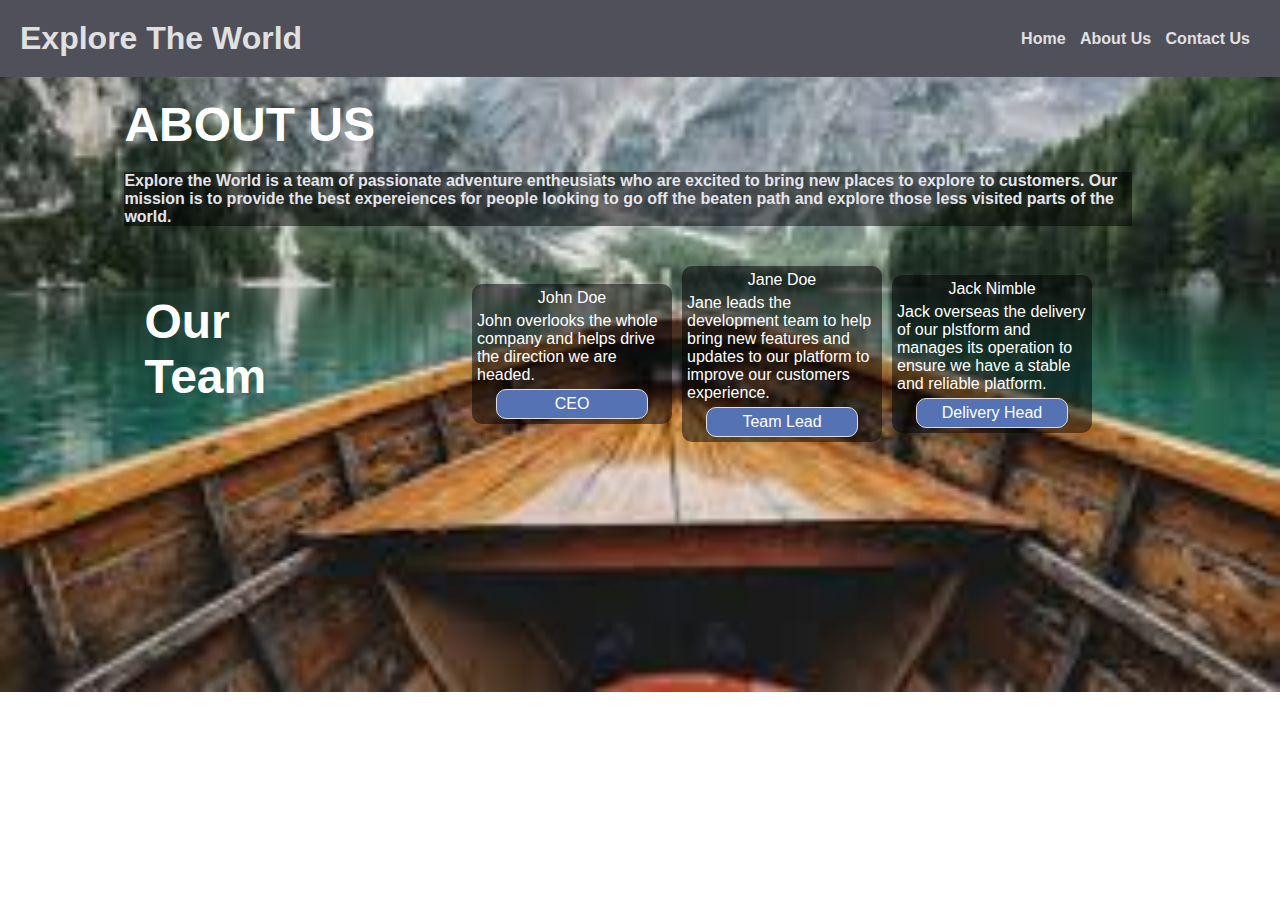
==== about_us.html @ d9ad9a86 "init" ====
<!DOCTYPE html>
<html lang="en">
    <head>
        <meta charset="UTF-8">
        <title>About Us</title>
        <link rel="stylesheet" href="./about_us.css">
    </head>
    <body>
        <nav> <h1>Explore The World</h1>
            <ul>
                <li><a href="./travel_recommendation.html" id="home">Home </a></li>
                <li><a href="./about_us.html" id="contact">About Us </a></li>
                <li><a href="./contact_us.html" id="contact">Contact Us </a></li>
            </ul>
        </nav>

        <div id="container">
            <div id="sideBar">
            </div>
            <div id="content">
                <h1>ABOUT US</h1>
                <div id = "intro">
                    <div id = "box">
                        <p>
                            Explore the World is a team of passionate adventure entheusiats who are excited to bring new places to explore to customers. Our mission is to provide the best expereiences for people looking to go off the beaten path and explore those less visited parts of the world.
                        </p>
                    </div>
                </div>
                <div id = "team">
                    <div id = teamTitle>
                        <h1> Our Team </h1>
                    </div>
                    <div id = "teamMembers" >
                        <div id="teamMember">
                            <name> John Doe </name>
                            <description>John overlooks the whole company and helps drive the direction we are headed.</description>
                            <role> CEO</role>
                        </div>
                        <div id="teamMember">
                            <name> Jane Doe </name>
                            <description>Jane leads the development team to help bring new features and updates to our platform to improve our customers experience.</description>
                            <role> Team Lead</role>
                        </div>
                        <div id="teamMember">
                            <name> Jack Nimble </name>
                            <description>Jack overseas the delivery of our plstform and manages its operation to ensure we have a stable and reliable platform.</description>
                            <role> Delivery Head</role>
                        </div>
                    </div>
            </div>
        </div>
        <script src="./health_analysis.js"></script>
    </body>
</html>
---- about_us.css ----
/* Basic CSS for the navigation bar */

* {
    margin: 0;
    padding: 0;
    box-sizing: border-box;
}

nav {
    background-color: #4f505a;
    padding: 20px;
    display: flex;
    align-items: center;
    justify-content: space-between;
}

nav h1 {
    margin: 0;
    color: #e0e0e0;
}

nav ul {
    list-style-type: none;
    /* padding: 0; */
}

nav ul li {
    display: inline;
    margin-right: 10px;
}

nav a {
    text-decoration: none;
    color: #e0e0e0;
    font-weight: bold;
}


/* Basic CSS for the form elements */
body {
    font-family: Arial, sans-serif;
    background-image: url("background.jpg");
    background-position: center;
    background-repeat: no-repeat;
    background-size: cover;
    display: flex;
    flex-direction: column;
}

#container{
    display: flex;
    flex-direction: row;
    width: 90%;
    align-items: center;
}


#container #sideBar{
    width:10%;
    display: flex;
    flex-direction: column;
}

#container #content{
    width:100%;
    display: flex;
    flex-direction: column;
    padding: 20px
}

#container h1{
    font-size: xxx-large;
}

h1 {
    color: white;
    margin-bottom: 20px;
}

div {
    margin-bottom: 10px;
}

label {
    display: inline-block;
    width: 100px;
}

/* Basic CSS for the report section */
h2 {
    margin-top: 30px;
}

#intro {
    justify-content: center;
    align-items: center;
    color: #fff;
    font-weight: bold;
}

#intro #box {
    font-size: medium;
    background: rgba(0, 0, 0, 0.5);
}

#intro p {
    /* background-color: #000; */
    font-size: medium;
    color: #e4e4eb;
    /* opacity: 1; */
}

#team {
    display: flex;
    align-items: center;
    justify-content: space-between;
    color:#fff;
    padding: 20px;
}

#team #teamTitle{
    width:20%;
}

#team 
#teamMembers{
    /* width: 70%; */
    display: flex;
    align-items: center;
    justify-content: space-between;
    margin-right: 10px;
}

#teamMember {
    display: flex;
    flex-direction: column;
    align-items: center;
    justify-content: space-between;
    background: rgba(0, 0, 0, 0.5);
    border-radius: 10px;
    width: 200px;
    margin-right: 10px;
    padding:5px;
}

name{
    padding-bottom: 5px;
}

description{
    padding-bottom: 5px;
}
role{
    width:80%;
    padding:5px;
    background: rgb(85, 115, 180);
    border-radius: 10px;
    border: 1px solid #e0e0e0;
    text-align: center;
}
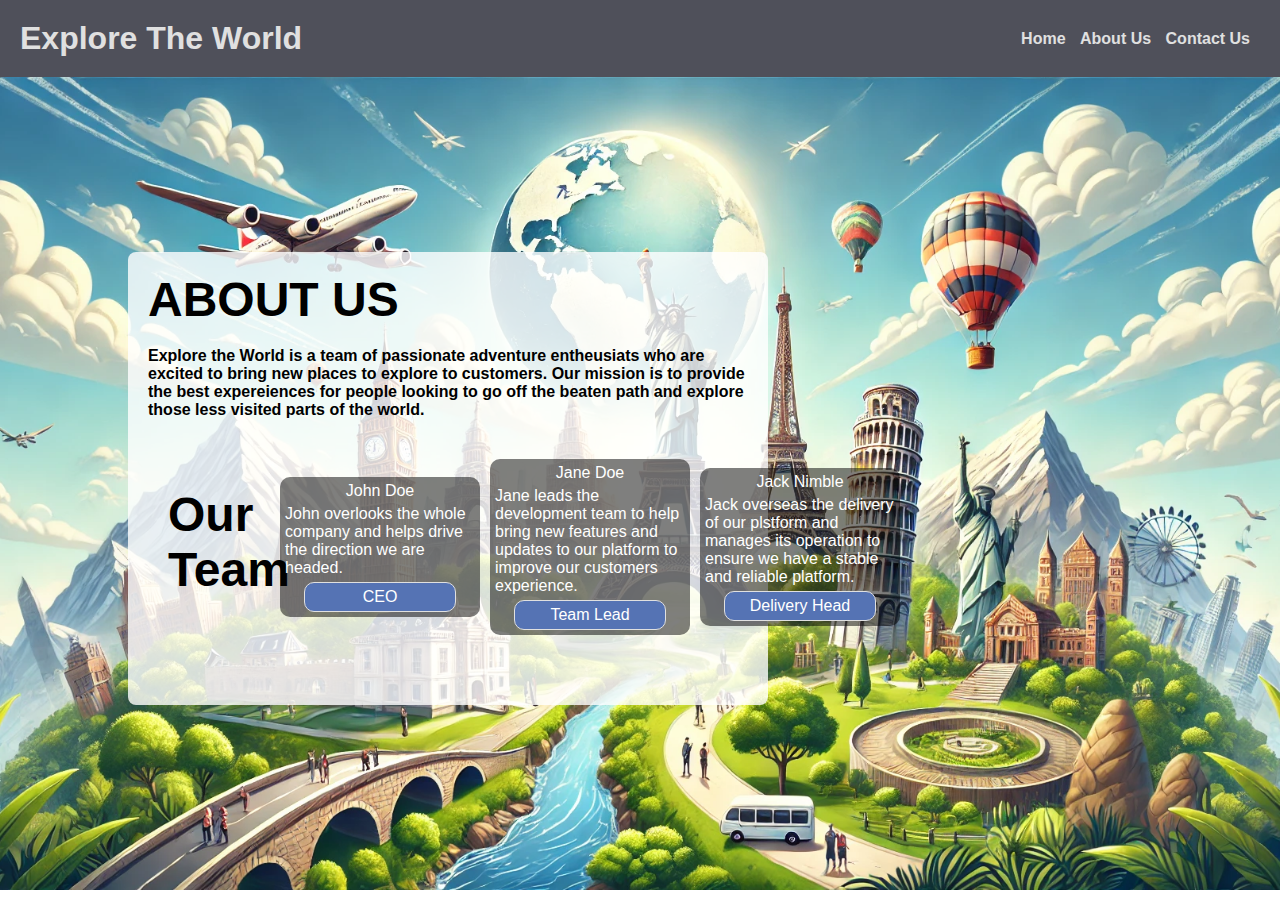
==== commit 08010f1e: "cleaned up formatting" ====
--- a/about_us.html
+++ b/about_us.html
@@ -8,7 +8,7 @@
     <body>
         <nav> <h1>Explore The World</h1>
             <ul>
-                <li><a href="./travel_recommendation.html" id="home">Home </a></li>
+                <li><a href="./index.html" id="home">Home </a></li>
                 <li><a href="./about_us.html" id="contact">About Us </a></li>
                 <li><a href="./contact_us.html" id="contact">Contact Us </a></li>
             </ul>
--- a/about_us.css
+++ b/about_us.css
@@ -35,45 +35,52 @@
     font-weight: bold;
 }
 
+html,
+body {
+    height: 100%;
+    font-family: Arial, sans-serif;
+}
 
-/* Basic CSS for the form elements */
 body {
-    font-family: Arial, sans-serif;
-    background-image: url("background.jpg");
-    background-position: center;
-    background-repeat: no-repeat;
-    background-size: cover;
     display: flex;
     flex-direction: column;
 }
 
-#container{
+#container {
+    flex: 1;
     display: flex;
     flex-direction: row;
-    width: 90%;
+    width: 100%;
     align-items: center;
+    /* justify-content: center; */
+    background-image: url("new-background.jpg");
+    background-position: center;
+    background-repeat: no-repeat;
+    background-size: cover;
 }
 
-
-#container #sideBar{
-    width:10%;
+#container #sideBar {
+    width: 10%;
     display: flex;
     flex-direction: column;
 }
 
-#container #content{
-    width:100%;
+#container #content {
+    width: 50%;
     display: flex;
     flex-direction: column;
-    padding: 20px
+    /* justify-content: space-between; */
+    /* align-items: center; */
+    padding: 20px;
+    background: rgba(255, 255, 255, 0.8);
+    border-radius: 8px;
 }
-
 #container h1{
     font-size: xxx-large;
 }
 
 h1 {
-    color: white;
+    /* color: white; */
     margin-bottom: 20px;
 }
 
@@ -94,19 +101,19 @@
 #intro {
     justify-content: center;
     align-items: center;
-    color: #fff;
+    /* color: #fff; */
     font-weight: bold;
 }
 
 #intro #box {
     font-size: medium;
-    background: rgba(0, 0, 0, 0.5);
+    /* background: rgba(0, 0, 0, 0.5); */
 }
 
 #intro p {
     /* background-color: #000; */
     font-size: medium;
-    color: #e4e4eb;
+    /* color: #e4e4eb; */
     /* opacity: 1; */
 }
 
@@ -114,7 +121,6 @@
     display: flex;
     align-items: center;
     justify-content: space-between;
-    color:#fff;
     padding: 20px;
 }
 
@@ -129,6 +135,7 @@
     align-items: center;
     justify-content: space-between;
     margin-right: 10px;
+    color: #fff;
 }
 
 #teamMember {
